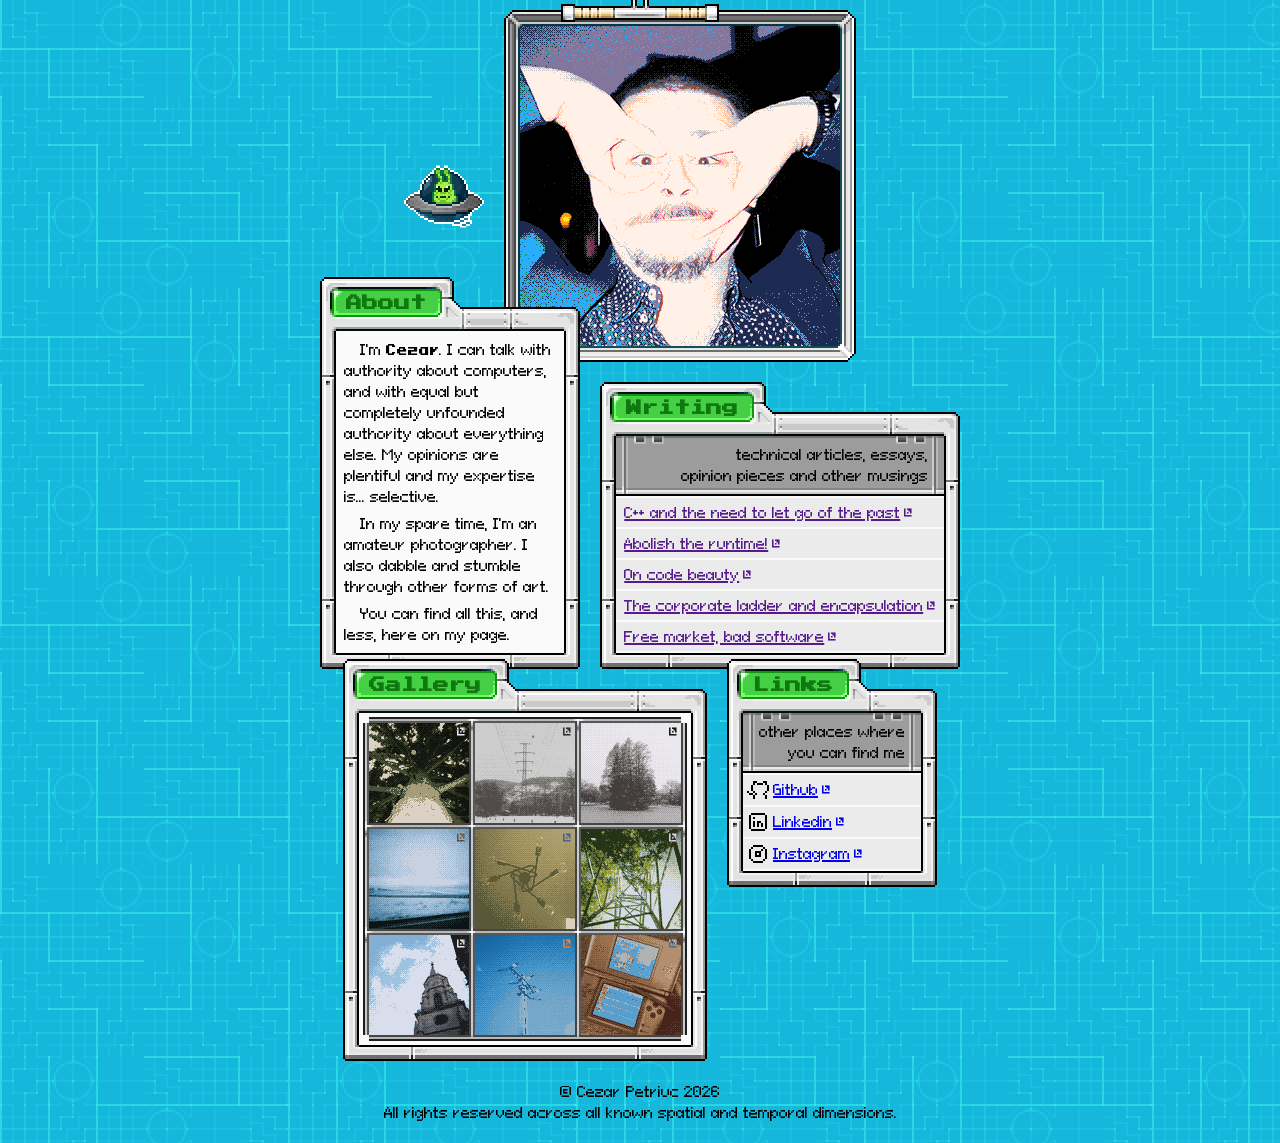
==== index.html @ 9ac91db8 "Style: Theme selector closed by default" ====
<!doctype html>
<html lang="en">
  <head>
    <meta charset="UTF-8" />
    <meta name="viewport" content="width=device-width, initial-scale=1.0" />
    <meta name="description" content="Cezar's laboratory" />

    <!-- TODO:
      horizontal page layout
    -->

    <!-- Open Graph / Facebook for Web3 Social Sharing -->
    <meta property="og:type" content="website" />
    <meta property="og:url" content="https://czrptr.com/" />
    <meta property="og:title" content="Cezar's laboratory" />
    <meta property="og:description" content="Cezar's laboratory" />

    <link href="asset/generic/icon/favicon.png" rel="icon" type="image/png" />
    <link href="style/base.css" rel="stylesheet" type="text/css" />
    <link href="style/page/landing.css" rel="stylesheet" type="text/css" />

    <script src="source/theme.js"></script>
    <script src="source/scale.js"></script>

    <title>Cezar's laboratory</title>
  </head>
  <body>
    <details id="theme-selector">
      <summary><!-- img --></summary>
      <div class="tube">
        <button onclick="theme.set('light')">
          <img src="/asset/generic/theme/light.png" alt="Light theme" />
        </button>
        <button onclick="theme.set('dark')">
          <img src="/asset/generic/theme/dark.png" alt="Dark theme" />
        </button>
        <button onclick="theme.set('system')">
          <img src="/asset/generic/theme/system.png" alt="System theme" />
        </button>
      </div>
    </details>
    <main>
      <h1 hidden>Cezar's laboratory</h1>
      <div class="flex-break"></div>
      <img
        id="alien"
        src="/asset/generic/image/alien.png"
        alt="Drawing of an alien in a spaceship"
      />
      <section id="headshot" class="bevel-border">
        <picture>
          <source
            srcset="/asset/generic/image/headshot/large.png"
            media="(min-width: 1400px)"
          />
          <source
            srcset="/asset/generic/image/headshot/medium.png"
            media="(min-width: 768px)"
          />
          <img
            src="/asset/generic/image/headshot/small.png"
            alt="Headshot"
            alt="Portrait photo of Cezar"
          />
        </picture>
      </section>
      <div class="flex-break"></div>
      <article id="about" class="window-border">
        <h2>About</h2>
        <p>
          I'm <b>Cezar</b>. I can talk with authority about computers, and with
          equal but completely unfounded authority about everything else. My
          opinions are plentiful and my expertise is… selective.
        </p>
        <p>
          In my spare time, I'm an amateur photographer. I also dabble and
          stumble through other forms of art.
        </p>
        <p>You can find all this, and less, here on my page.</p>
      </article>
      <section id="writing" class="window-border">
        <h2>Writing</h2>
        <h3 class="window-description">
          technical articles, essays,<br />
          opinion pieces and other musings
        </h3>
        <ul>
          <li><a href="">C++ and the need to let go of the past</a></li>
          <li><a href="">Abolish the runtime!</a></li>
          <li><a href="">On code beauty</a></li>
          <li><a href="">The corporate ladder and encapsulation</a></li>
          <li><a href="">Free market, bad software</a></li>
        </ul>
      </section>
      <div class="flex-break"></div>
      <section id="gallery" class="window-border">
        <h2>Gallery</h2>
        <table class="thin-border">
          <tbody>
            <tr>
              <td>
                <a href=""
                  ><img
                    src="/asset/generic/image/gallery/01.png"
                    alt="Photo of a tree"
                /></a>
              </td>
              <td>
                <a href=""
                  ><img
                    src="/asset/generic/image/gallery/02.png"
                    alt="Photo of a electricity tower"
                /></a>
              </td>
              <td>
                <a href=""
                  ><img
                    src="/asset/generic/image/gallery/03.png"
                    alt="Photo of trees on a island on a small lake"
                /></a>
              </td>
            </tr>
            <tr>
              <td>
                <a href=""
                  ><img
                    src="/asset/generic/image/gallery/04.png"
                    alt="Photo of highway during winter"
                /></a>
              </td>
              <td>
                <a href=""
                  ><img
                    src="/asset/generic/image/gallery/05.png"
                    alt="Photo of a ceiling light fixture"
                /></a>
              </td>
              <td>
                <a href=""
                  ><img
                    src="/asset/generic/image/gallery/06.png"
                    alt="Photo of tree braches meshed between the beams of a electricity tower"
                /></a>
              </td>
            </tr>
            <tr>
              <td>
                <a href=""
                  ><img
                    src="/asset/generic/image/gallery/07.png"
                    alt="Photo of a cathedral"
                /></a>
              </td>
              <td>
                <a href=""
                  ><img
                    src="/asset/generic/image/gallery/08.png"
                    alt="Photo of a electricity pole"
                /></a>
              </td>
              <td>
                <a href=""
                  ><img
                    src="/asset/generic/image/gallery/09.png"
                    alt="Photo of a Nindendo DS handheld console"
                /></a>
              </td>
            </tr>
          </tbody>
        </table>
      </section>
      <section id="links" class="window-border">
        <h2>Links</h2>
        <h3 class="window-description">
          other places where<br />you can find me
        </h3>
        <ul>
          <li>
            <!-- TODO: dark theme icons -->
            <a href="https://github.com/czrptr"
              ><img
                src="/asset/generic/icon/github.png"
                alt="Github logo"
              /><span>Github</span></a
            >
          </li>
          <li>
            <a href="https://www.linkedin.com/in/czrptr"
              ><img
                src="/asset/generic/icon/linkedin.png"
                alt="Linkedin logo"
              /><span>Linkedin</span></a
            >
          </li>
          <li>
            <a href="https://www.instagram.com/czr.ptr"
              ><img
                src="/asset/generic/icon/instagram.png"
                alt="Instagram logo"
              /><span>Instagram</span></a
            >
          </li>
        </ul>
      </section>
    </main>
    <footer>
      <p>
        © Cezar Petriuc 2026<br />
        All rights reserved across all known spatial and temporal dimensions.<br />
      </p>
    </footer>
  </body>
</html>
---- style/base.css ----
@import url("./reset.css");
@import url("./scale.css");
@import url("./fonts.css");
@import url("./cursor.css");
@import url("./component/tube/tube.css");
@import url("./component/flex-break/flex-break.css");
@import url("./component/thin-border/thin-border.css");
@import url("./component/bevel-border/bevel-border.css");
@import url("./component/window-border/window-border.css");
@import url("./component/theme-selector/theme-selector.css");
@import url("./component/window-description/window-description.css");

body {
  --baseline-text-size: calc(7 * var(--scale-px));

  [theme="dark"] & {
    --background: url(/asset/theme/dark/background.png);
    --list-background: #3a3a3a;
    --text-color: #e5e5e5;
    --link-color: #8c8cff;
    --link-visited-color: #d0adf0;
  }

  [theme="light"] & {
    --background: url(/asset/theme/light/background.png);
    --list-background: #ebebeb;
    --text-color: #000000;
    --link-color: #0000ee;
    --link-visited-color: #551a8b;
  }

  background-image: var(--background);
  background-size: calc(144 * var(--scale-px));
  color: var(--text-color);
  font-family: "PixeloidSans";
  font-size: var(--baseline-text-size);
  -webkit-font-smoothing: none;
  -moz-osx-font-smoothing: grayscale;
  text-rendering: optimizeSpeed;
  image-rendering: pixelated;

  a {
    color: var(--link-color);
    text-decoration-thickness: var(--scale-px);

    &:visited {
      color: var(--link-visited-color);
    }

    &:not(.no-arrow)::after {
      display: inline-block;
      margin-left: 0.25em;

      text-decoration: none;
      content: " 🔗";
    }

    &:has(> img:only-child) {
      position: relative;
      display: block;

      &:not(.no-arrow)::after {
        position: absolute;

        color: #ffffff;
        content: "🔗";

        inset: calc(-1 * var(--scale-px)) calc(1.5 * var(--scale-px)) auto auto;

        mix-blend-mode: difference;
      }
    }
  }
}
---- style/page/landing.css ----
body {
  display: flex;
  flex-flow: column;
  justify-content: center;
  align-content: center;
}

main {
  display: flex;
  flex-flow: row wrap;
  justify-content: center;
  align-content: center;
  align-items: flex-start;
  gap: calc(5 * var(--scale-px)) calc(10 * var(--scale-px));
}

footer {
  text-align: center;
  margin: calc(10 * var(--scale-px)) 0;
}

#alien {
  align-self: flex-end;
  /* prettier-ignore */
  margin:
  0
  calc(10 * var(--scale-px))
  calc(37.5 * var(--scale-px))
  0;
  scale: var(--scale);
}

#headshot {
  margin-bottom: calc(-37.5 * var(--scale-px));
}

#about {
  align-self: flex-end;

  width: calc(130 * var(--scale-px));
  padding: calc(4 * var(--scale-px));

  & p {
    text-indent: calc(8 * var(--scale-px));
  }

  & p:not(:last-child) {
    margin-bottom: calc(3 * var(--scale-px));
  }
}

#writing {
  align-self: flex-end;
}

#gallery {
  padding: calc(2 * var(--scale-px));

  & img {
    width: calc(50 * var(--scale-px));
  }
}

#links {
  min-width: calc(85 * var(--scale-px));
}
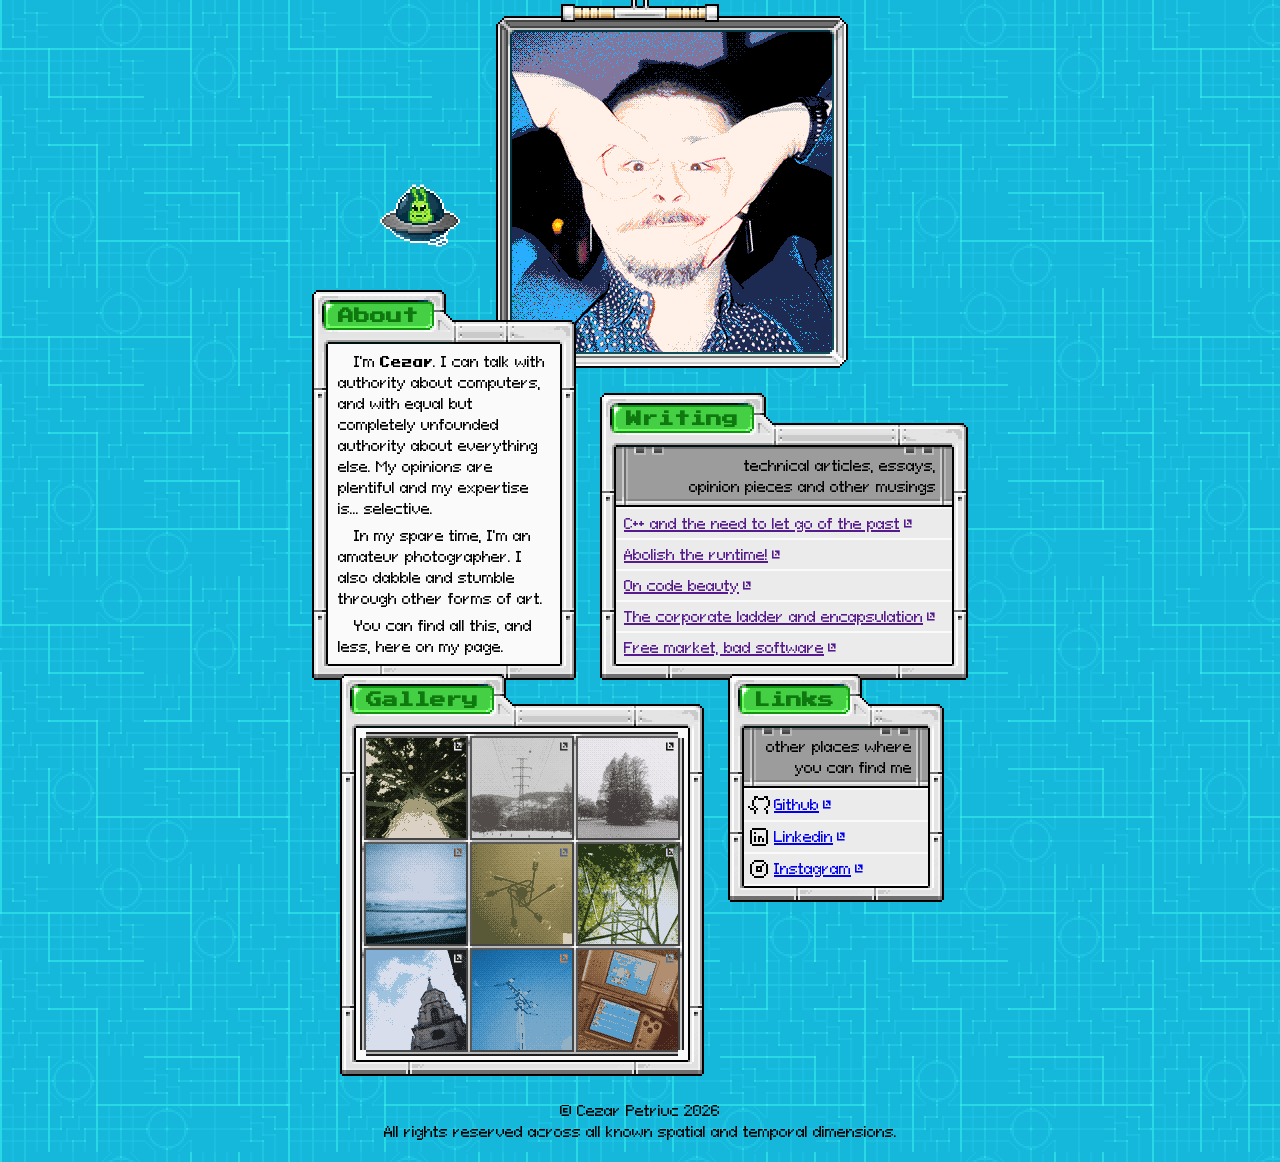
==== commit fd385017: "Style: Layout using grid" ====
--- a/index.html
+++ b/index.html
@@ -41,7 +41,6 @@
     </details>
     <main>
       <h1 hidden>Cezar's laboratory</h1>
-      <div class="flex-break"></div>
       <img
         id="alien"
         src="/asset/generic/image/alien.png"
@@ -64,7 +63,6 @@
           />
         </picture>
       </section>
-      <div class="flex-break"></div>
       <article id="about" class="window-border">
         <h2>About</h2>
         <p>
@@ -92,7 +90,6 @@
           <li><a href="">Free market, bad software</a></li>
         </ul>
       </section>
-      <div class="flex-break"></div>
       <section id="gallery" class="window-border">
         <h2>Gallery</h2>
         <table class="thin-border">
--- a/style/base.css
+++ b/style/base.css
@@ -3,7 +3,6 @@
 @import url("./fonts.css");
 @import url("./cursor.css");
 @import url("./component/tube/tube.css");
-@import url("./component/flex-break/flex-break.css");
 @import url("./component/thin-border/thin-border.css");
 @import url("./component/bevel-border/bevel-border.css");
 @import url("./component/window-border/window-border.css");
--- a/style/page/landing.css
+++ b/style/page/landing.css
@@ -3,42 +3,31 @@
   flex-flow: column;
   justify-content: center;
   align-content: center;
+  align-items: center;
 }
 
 main {
-  display: flex;
-  flex-flow: row wrap;
-  justify-content: center;
-  align-content: center;
-  align-items: flex-start;
-  gap: calc(5 * var(--scale-px)) calc(10 * var(--scale-px));
+  /* TODO: pixel perfect alignment */
+  --tile-size: calc(4 * var(--scale-px));
+
+  display: grid;
+  grid-template-rows: repeat(var(--height-in-tiles), var(--tile-size));
+  grid-template-columns: repeat(var(--width-in-tiles), var(--tile-size));
 }
 
 footer {
+  margin: calc(10 * var(--scale-px)) 0;
   text-align: center;
-  margin: calc(10 * var(--scale-px)) 0;
-}
-
-#alien {
-  align-self: flex-end;
-  /* prettier-ignore */
-  margin:
-  0
-  calc(10 * var(--scale-px))
-  calc(37.5 * var(--scale-px))
-  0;
-  scale: var(--scale);
-}
-
-#headshot {
-  margin-bottom: calc(-37.5 * var(--scale-px));
 }
 
 #about {
-  align-self: flex-end;
+  display: flex;
+  flex-direction: column;
+  justify-content: center;
+  align-items: center;
+  align-content: center;
 
-  width: calc(130 * var(--scale-px));
-  padding: calc(4 * var(--scale-px));
+  padding: calc(5 * var(--scale-px));
 
   & p {
     text-indent: calc(8 * var(--scale-px));
@@ -49,10 +38,6 @@
   }
 }
 
-#writing {
-  align-self: flex-end;
-}
-
 #gallery {
   padding: calc(2 * var(--scale-px));
 
@@ -61,6 +46,47 @@
   }
 }
 
-#links {
-  min-width: calc(85 * var(--scale-px));
+@media (max-aspect-ratio: 3/2) {
+  main {
+    --width-in-tiles: 82;
+    --height-in-tiles: 135;
+  }
+
+  #alien {
+    scale: var(--scale);
+    grid-row: 26 / span 15;
+    grid-column: 12 / span 15;
+  }
+
+  #headshot {
+    grid-row: 3 / span 44;
+    grid-column: 24 / span 44;
+  }
+
+  #about {
+    grid-row: 41 / span 45;
+    grid-column: 1 / span 33;
+  }
+
+  #writing {
+    grid-row: 53 / span 33;
+    grid-column: 37 / span 46;
+
+    margin-top: calc(3.5 * var(--scale-px));
+  }
+
+  #gallery {
+    grid-row: 89 / span 47;
+    grid-column: 4 / span 46;
+
+    margin-bottom: calc(2 * var(--scale-px));
+    margin-left: calc(2 * var(--scale-px));
+  }
+
+  #links {
+    grid-row: 89 / span 25;
+    grid-column: 53 / span 27;
+
+    margin-bottom: calc(1 * var(--scale-px));
+  }
 }
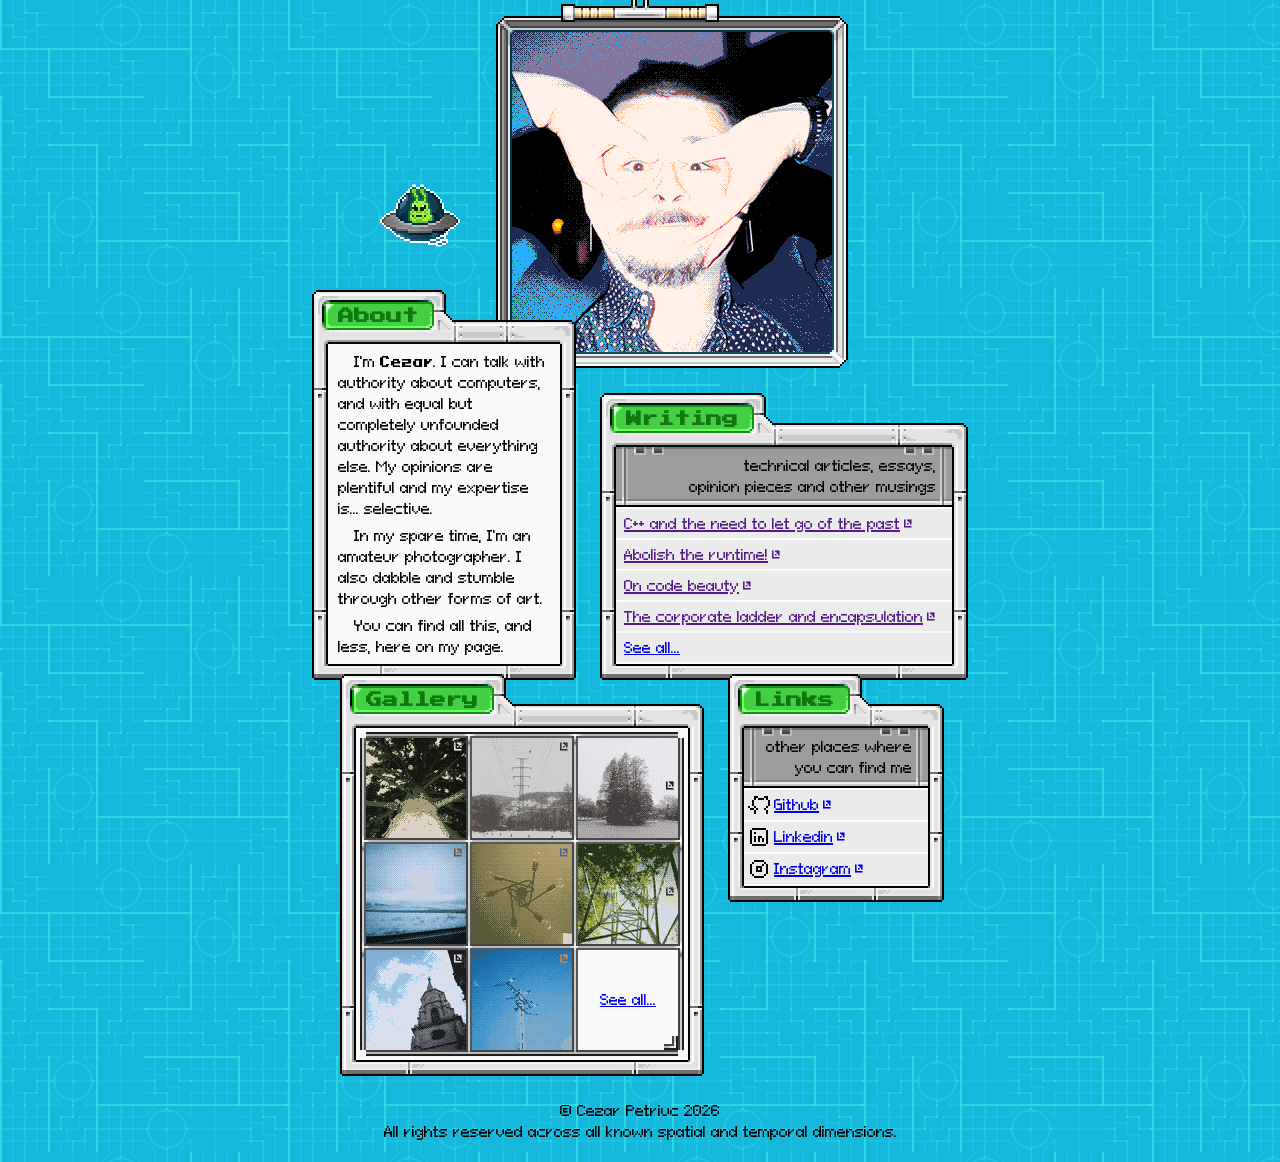
==== commit 800ae57c: "Content: Library and Gallery pages" ====
--- a/index.html
+++ b/index.html
@@ -5,22 +5,19 @@
     <meta name="viewport" content="width=device-width, initial-scale=1.0" />
     <meta name="description" content="Cezar's laboratory" />
 
-    <!-- TODO:
-      horizontal page layout
-    -->
-
     <!-- Open Graph / Facebook for Web3 Social Sharing -->
     <meta property="og:type" content="website" />
     <meta property="og:url" content="https://czrptr.com/" />
     <meta property="og:title" content="Cezar's laboratory" />
     <meta property="og:description" content="Cezar's laboratory" />
 
-    <link href="asset/generic/icon/favicon.png" rel="icon" type="image/png" />
-    <link href="style/base.css" rel="stylesheet" type="text/css" />
-    <link href="style/page/landing.css" rel="stylesheet" type="text/css" />
-
-    <script src="source/theme.js"></script>
-    <script src="source/scale.js"></script>
+    <link href="/asset/generic/icon/favicon.png" rel="icon" type="image/png" />
+    <link href="/style/base.css" rel="stylesheet" type="text/css" />
+    <link href="/style/page/landing.css" rel="stylesheet" type="text/css" />
+
+    <script src="/source/theme.js"></script>
+    <script src="/source/scale.js"></script>
+    <script src="/source/support.js"></script>
 
     <title>Cezar's laboratory</title>
   </head>
@@ -87,7 +84,9 @@
           <li><a href="">Abolish the runtime!</a></li>
           <li><a href="">On code beauty</a></li>
           <li><a href="">The corporate ladder and encapsulation</a></li>
-          <li><a href="">Free market, bad software</a></li>
+          <li>
+            <a class="no-arrow no-underline" href="writing">See all...</a>
+          </li>
         </ul>
       </section>
       <section id="gallery" class="window-border">
@@ -156,11 +155,7 @@
                 /></a>
               </td>
               <td>
-                <a href=""
-                  ><img
-                    src="/asset/generic/image/gallery/09.png"
-                    alt="Photo of a Nindendo DS handheld console"
-                /></a>
+                <a class="no-arrow no-underline" href="gallery">See all...</a>
               </td>
             </tr>
           </tbody>
@@ -173,27 +168,41 @@
         </h3>
         <ul>
           <li>
-            <!-- TODO: dark theme icons -->
             <a href="https://github.com/czrptr"
               ><img
-                src="/asset/generic/icon/github.png"
+                src="/asset/theme/dark/icon/github.png"
                 alt="Github logo"
+                class="dark-only"
+              /><img
+                src="/asset/theme/light/icon/github.png"
+                alt="Github logo"
+                class="light-only"
               /><span>Github</span></a
             >
           </li>
           <li>
             <a href="https://www.linkedin.com/in/czrptr"
               ><img
-                src="/asset/generic/icon/linkedin.png"
+                src="/asset/theme/dark/icon/linkedin.png"
                 alt="Linkedin logo"
+                class="dark-only"
+              /><img
+                src="/asset/theme/light/icon/linkedin.png"
+                alt="Linkedin logo"
+                class="light-only"
               /><span>Linkedin</span></a
             >
           </li>
           <li>
             <a href="https://www.instagram.com/czr.ptr"
               ><img
-                src="/asset/generic/icon/instagram.png"
+                src="/asset/theme/dark/icon/instagram.png"
                 alt="Instagram logo"
+                class="dark-only"
+              /><img
+                src="/asset/theme/light/icon/instagram.png"
+                alt="Instagram logo"
+                class="light-only"
               /><span>Instagram</span></a
             >
           </li>
--- a/style/base.css
+++ b/style/base.css
@@ -7,6 +7,7 @@
 @import url("./component/bevel-border/bevel-border.css");
 @import url("./component/window-border/window-border.css");
 @import url("./component/theme-selector/theme-selector.css");
+@import url("./component/theme-visibility/theme-visibility.css");
 @import url("./component/window-description/window-description.css");
 
 body {
@@ -46,6 +47,10 @@
       color: var(--link-visited-color);
     }
 
+    &.no-underline {
+      text-decoration-thickness: 0;
+    }
+
     &:not(.no-arrow)::after {
       display: inline-block;
       margin-left: 0.25em;
--- a/style/page/landing.css
+++ b/style/page/landing.css
@@ -39,10 +39,20 @@
 }
 
 #gallery {
+  --size: calc(50 * var(--scale-px));
+
   padding: calc(2 * var(--scale-px));
 
   & img {
-    width: calc(50 * var(--scale-px));
+    width: var(--size);
+  }
+
+  td:last-of-type a {
+    display: block;
+    line-height: var(--size);
+    width: var(--size);
+    height: var(--size);
+    text-align: center;
   }
 }
 
@@ -90,3 +100,50 @@
     margin-bottom: calc(1 * var(--scale-px));
   }
 }
+
+@media (min-aspect-ratio: 3/2) {
+  main {
+    --width-in-tiles: 123;
+    --height-in-tiles: 86;
+
+    margin-top: calc(20 * var(--scale-px));
+  }
+
+  #alien {
+    scale: var(--scale);
+    grid-row: 40 / span 15;
+    grid-column: 104 / span 15;
+  }
+
+  #headshot {
+    grid-row: 1 / span 44;
+    grid-column: 1 / span 44;
+  }
+
+  #about {
+    grid-row: 48 / span 34;
+    grid-column: 4 / span 44;
+  }
+
+  #writing {
+    grid-row: 4 / span 33;
+    grid-column: 48 / span 46;
+
+    margin-top: calc(3.5 * var(--scale-px));
+  }
+
+  #gallery {
+    grid-row: 40 / span 47;
+    grid-column: 51 / span 46;
+
+    margin-bottom: calc(2 * var(--scale-px));
+    margin-left: calc(2 * var(--scale-px));
+  }
+
+  #links {
+    grid-row: 9 / span 25;
+    grid-column: 97 / span 27;
+
+    margin-bottom: calc(1 * var(--scale-px));
+  }
+}
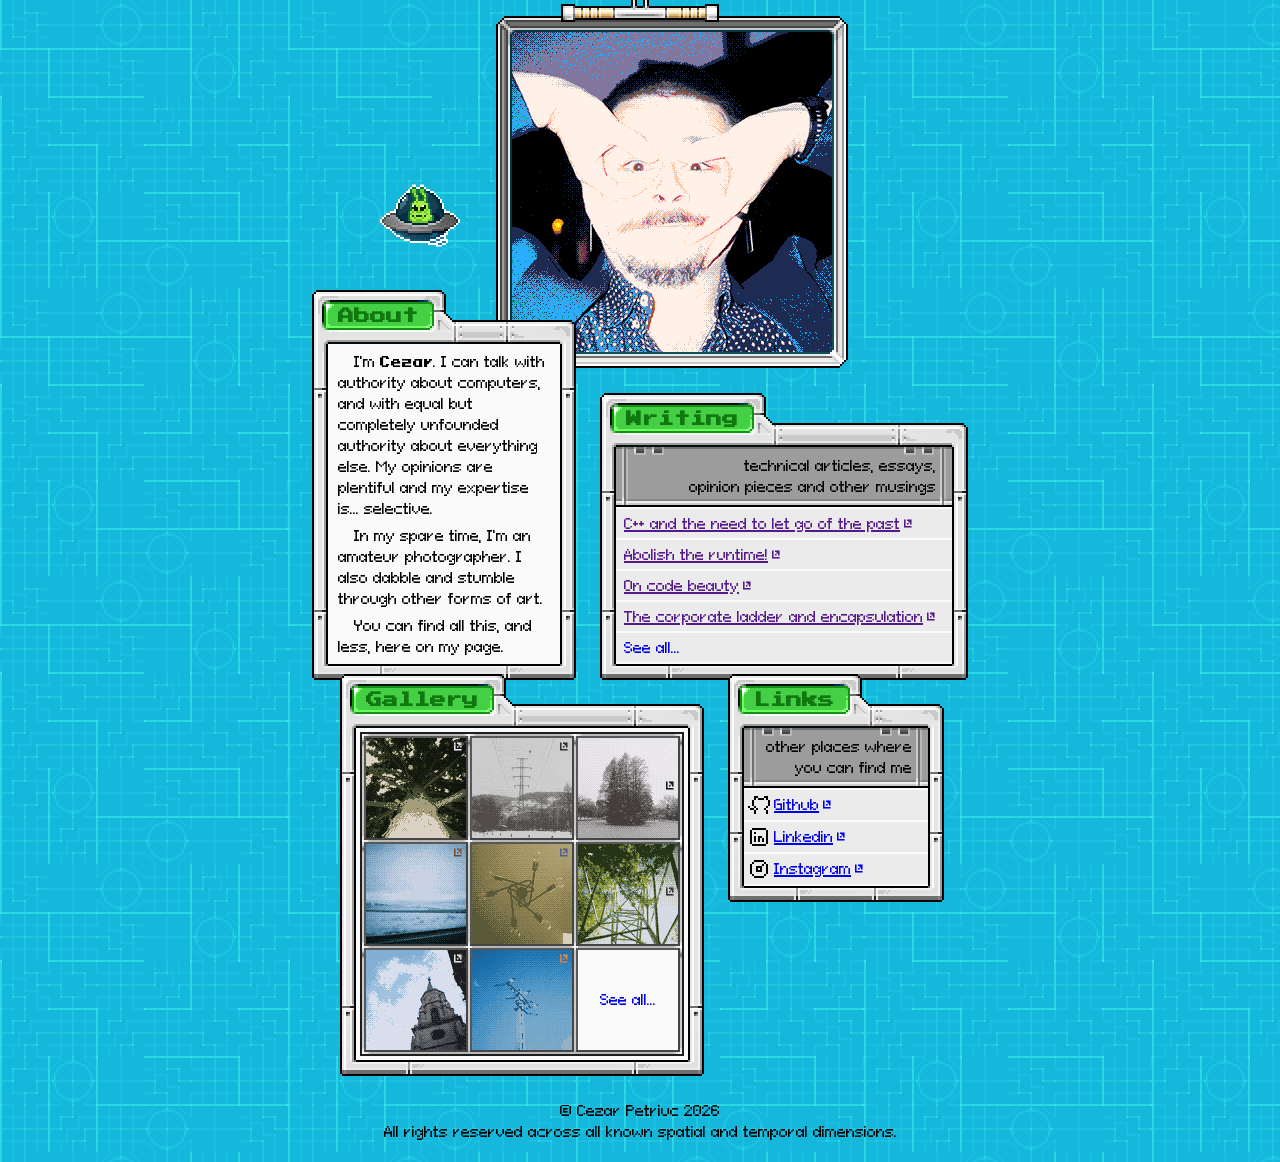
==== commit 4e69de7f: "Style: Fix thin-border incosistency" ====
--- a/index.html
+++ b/index.html
@@ -17,7 +17,7 @@
 
     <script src="/source/theme.js"></script>
     <script src="/source/scale.js"></script>
-    <script src="/source/support.js"></script>
+    <script src="/source/engine.js"></script>
 
     <title>Cezar's laboratory</title>
   </head>
--- a/style/base.css
+++ b/style/base.css
@@ -48,7 +48,7 @@
     }
 
     &.no-underline {
-      text-decoration-thickness: 0;
+      text-decoration: none;
     }
 
     &:not(.no-arrow)::after {
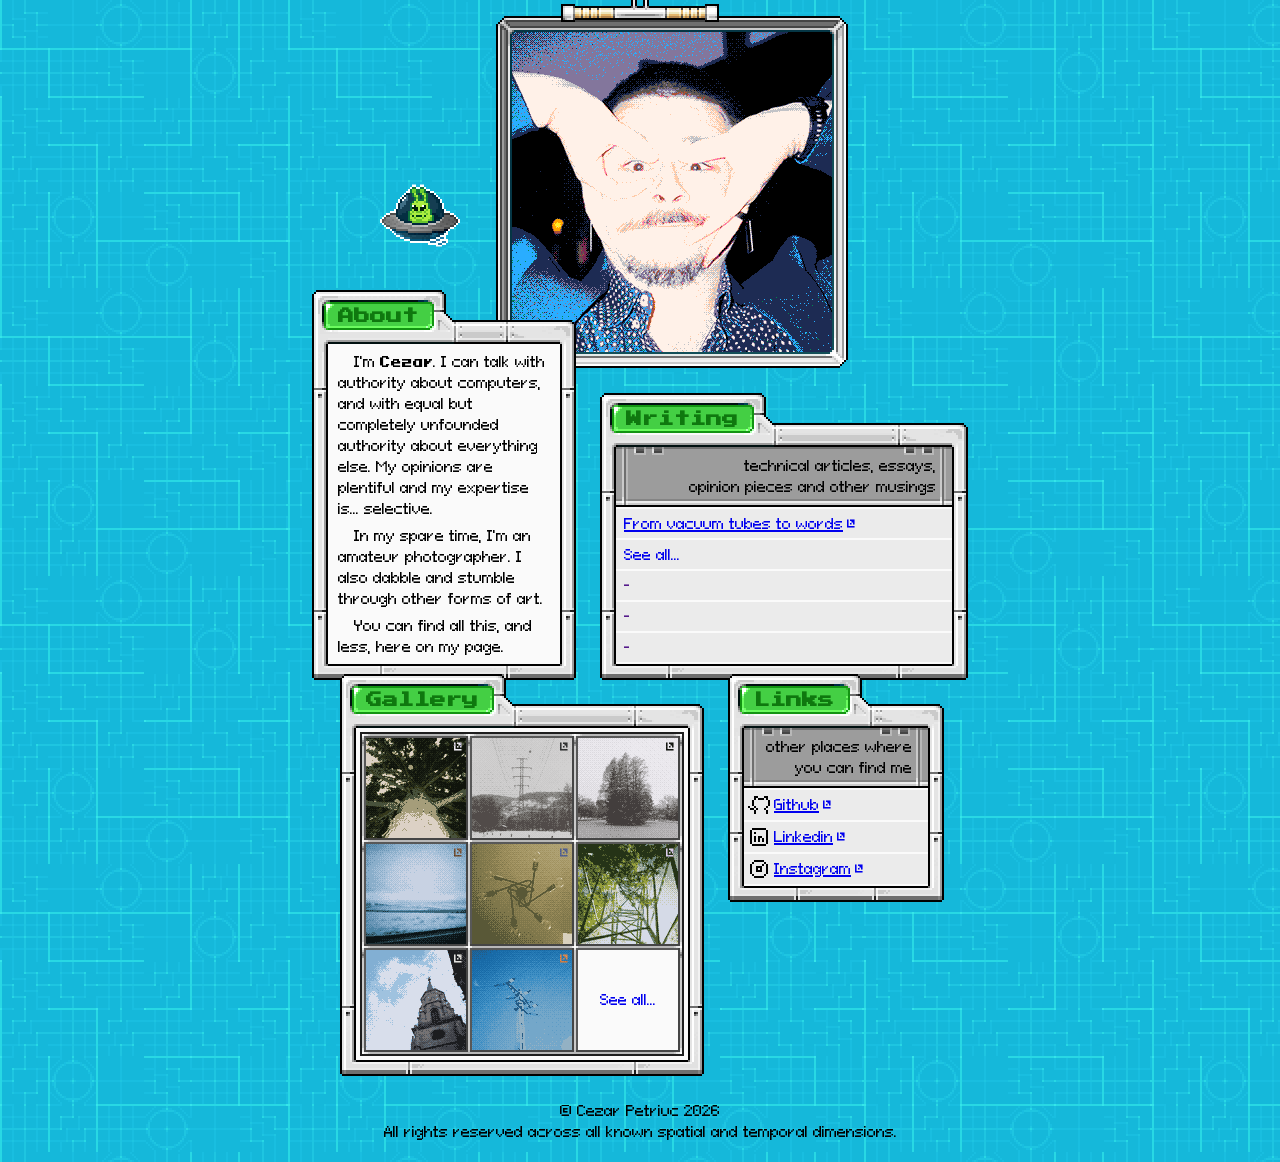
==== commit 91e8f783: "Content: Link articles to substack and phtos to instagram" ====
--- a/index.html
+++ b/index.html
@@ -80,13 +80,23 @@
           opinion pieces and other musings
         </h3>
         <ul>
-          <li><a href="">C++ and the need to let go of the past</a></li>
-          <li><a href="">Abolish the runtime!</a></li>
-          <li><a href="">On code beauty</a></li>
-          <li><a href="">The corporate ladder and encapsulation</a></li>
-          <li>
-            <a class="no-arrow no-underline" href="writing">See all...</a>
-          </li>
+          <li>
+            <a href="https://czrptr.substack.com/p/from-vacuum-tubes-to-words"
+              >From vacuum tubes to words</a
+            >
+          </li>
+          <li>
+            <a class="no-arrow no-underline" href="https://czrptr.substack.com/"
+              >See all...</a
+            >
+          </li>
+          <li><a class="no-arrow no-underline" href="">-</a></li>
+          <li><a class="no-arrow no-underline" href="">-</a></li>
+          <li><a class="no-arrow no-underline" href="">-</a></li>
+          <!-- <li><a href="">C++ and the need to let go of the past</a></li> -->
+          <!-- <li><a href="">Abolish the runtime!</a></li> -->
+          <!-- <li><a href="">On code beauty</a></li> -->
+          <!-- <li><a href="">The corporate ladder and encapsulation</a></li> -->
         </ul>
       </section>
       <section id="gallery" class="window-border">
@@ -95,21 +105,21 @@
           <tbody>
             <tr>
               <td>
-                <a href=""
+                <a href="https://www.instagram.com/p/DUOFQGKCM7X/"
                   ><img
                     src="/asset/generic/image/gallery/01.png"
                     alt="Photo of a tree"
                 /></a>
               </td>
               <td>
-                <a href=""
+                <a href="https://www.instagram.com/p/DUOEhotCP3j/"
                   ><img
                     src="/asset/generic/image/gallery/02.png"
                     alt="Photo of a electricity tower"
                 /></a>
               </td>
               <td>
-                <a href=""
+                <a href="https://www.instagram.com/p/DUODB64CCmX/?img_index=1"
                   ><img
                     src="/asset/generic/image/gallery/03.png"
                     alt="Photo of trees on a island on a small lake"
@@ -118,21 +128,21 @@
             </tr>
             <tr>
               <td>
-                <a href=""
+                <a href="https://www.instagram.com/p/DUOCE61CIKz/"
                   ><img
                     src="/asset/generic/image/gallery/04.png"
                     alt="Photo of highway during winter"
                 /></a>
               </td>
               <td>
-                <a href=""
+                <a href="https://www.instagram.com/p/DUOAly0iGSD/"
                   ><img
                     src="/asset/generic/image/gallery/05.png"
                     alt="Photo of a ceiling light fixture"
                 /></a>
               </td>
               <td>
-                <a href=""
+                <a href="https://www.instagram.com/p/DRdIcvoCH0r/"
                   ><img
                     src="/asset/generic/image/gallery/06.png"
                     alt="Photo of tree braches meshed between the beams of a electricity tower"
@@ -141,21 +151,25 @@
             </tr>
             <tr>
               <td>
-                <a href=""
+                <a href="https://www.instagram.com/p/DRVWbDfCG2V/"
                   ><img
                     src="/asset/generic/image/gallery/07.png"
                     alt="Photo of a cathedral"
                 /></a>
               </td>
               <td>
-                <a href=""
+                <a href="https://www.instagram.com/p/DPkx19YCOyo/"
                   ><img
                     src="/asset/generic/image/gallery/08.png"
                     alt="Photo of a electricity pole"
                 /></a>
               </td>
               <td>
-                <a class="no-arrow no-underline" href="gallery">See all...</a>
+                <a
+                  class="no-arrow no-underline"
+                  href="https://www.instagram.com/czr.ptr/"
+                  >See all...</a
+                >
               </td>
             </tr>
           </tbody>
--- a/style/page/landing.css
+++ b/style/page/landing.css
@@ -47,7 +47,7 @@
     width: var(--size);
   }
 
-  td:last-of-type a {
+  tr:last-of-type td:last-of-type a {
     display: block;
     line-height: var(--size);
     width: var(--size);
